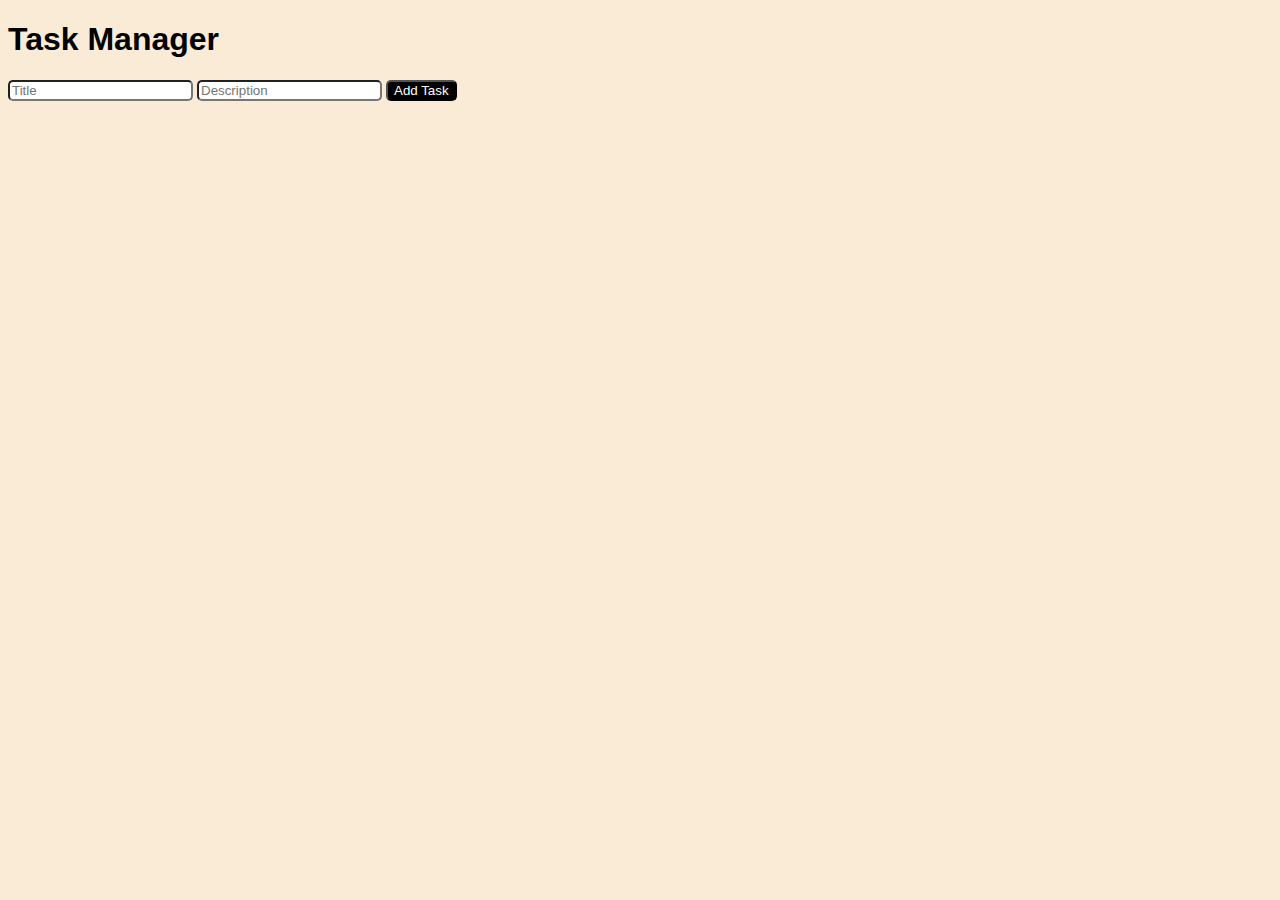
==== js-html-css-frontend/task-manager/index.html @ c7b16751 "First Commit" ====
<!DOCTYPE html>
<html lang="en">
<head>
    <meta charset="UTF-8">
    <meta name="viewport" content="width=device-width, initial-scale=1.0">
    <title>Task Manager</title>
    <link rel="stylesheet" href="styles/index.css">
</head>
<body>
    <h1>Task Manager</h1>

    <form id="taskForm">
        <input type="text" id="title" placeholder="Title" required class="input-task">
        <input type="text" id="description" placeholder="Description" required class="input-task">
        <button type="submit" class="add-task">Add Task</button>
    </form>

    <ul id="taskList"></ul>

    <script src="scripts/taskManager.js"></script>
</body>
</html>
---- js-html-css-frontend/task-manager/styles/index.css ----
body {
  background-color: antiquewhite;
  color: black;
}

h1 {
  font-family:'Franklin Gothic Medium', 'Arial Narrow', Arial, sans-serif;
}

.add-task, 
.update-button,
.delete-button{
  background-color: black;
  color: white;
  border-radius: 5px;
}

.update-button, .delete-button{
  margin-right: 5px;
  margin-bottom: 10px;
}

.input-task {
  color: black;
  border-radius: 5px;
}
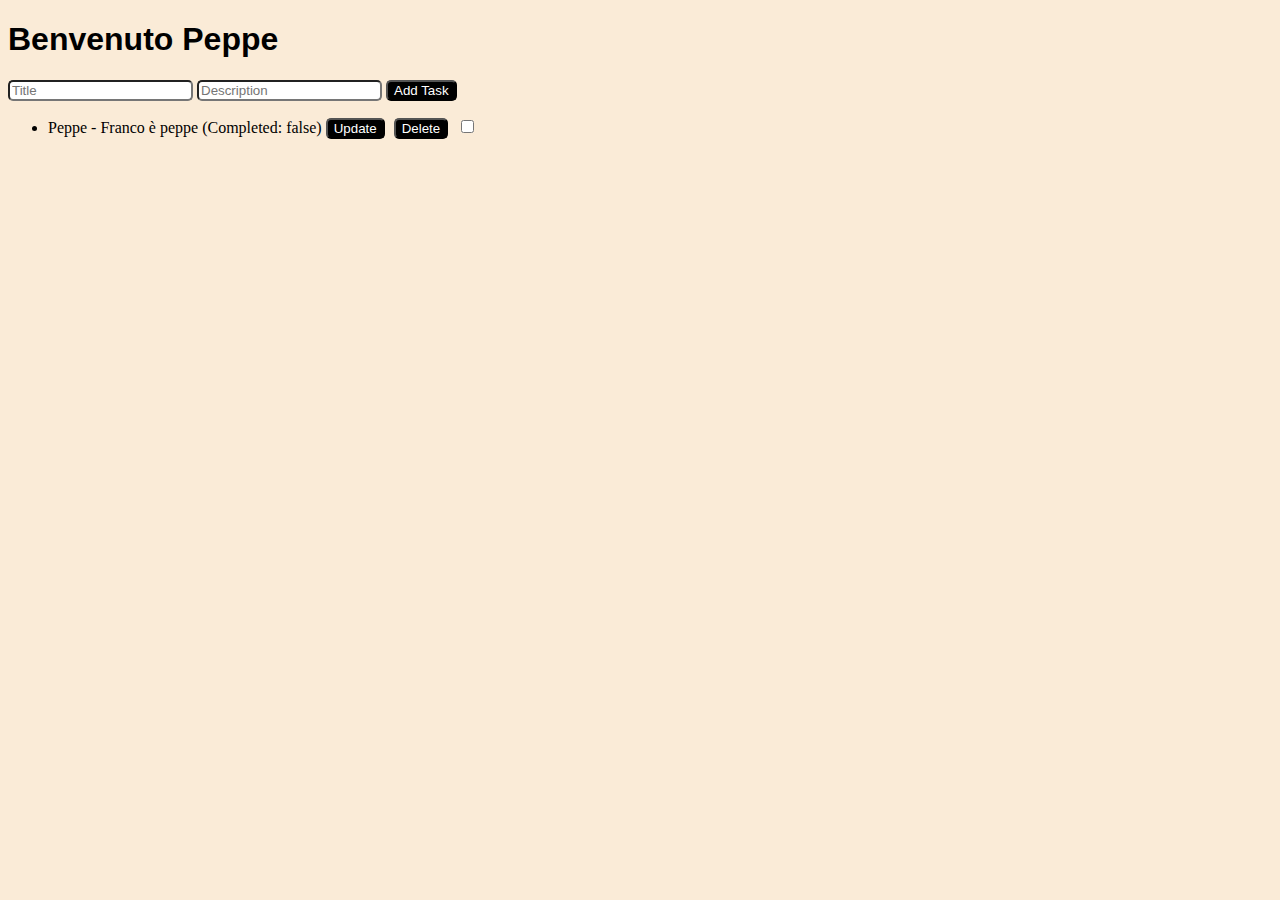
==== commit 6661c5d0: "Created Login page and linked to backend" ====
--- a/js-html-css-frontend/task-manager/index.html
+++ b/js-html-css-frontend/task-manager/index.html
@@ -7,7 +7,7 @@
     <link rel="stylesheet" href="styles/index.css">
 </head>
 <body>
-    <h1>Task Manager</h1>
+    <h1></h1>
 
     <form id="taskForm">
         <input type="text" id="title" placeholder="Title" required class="input-task">
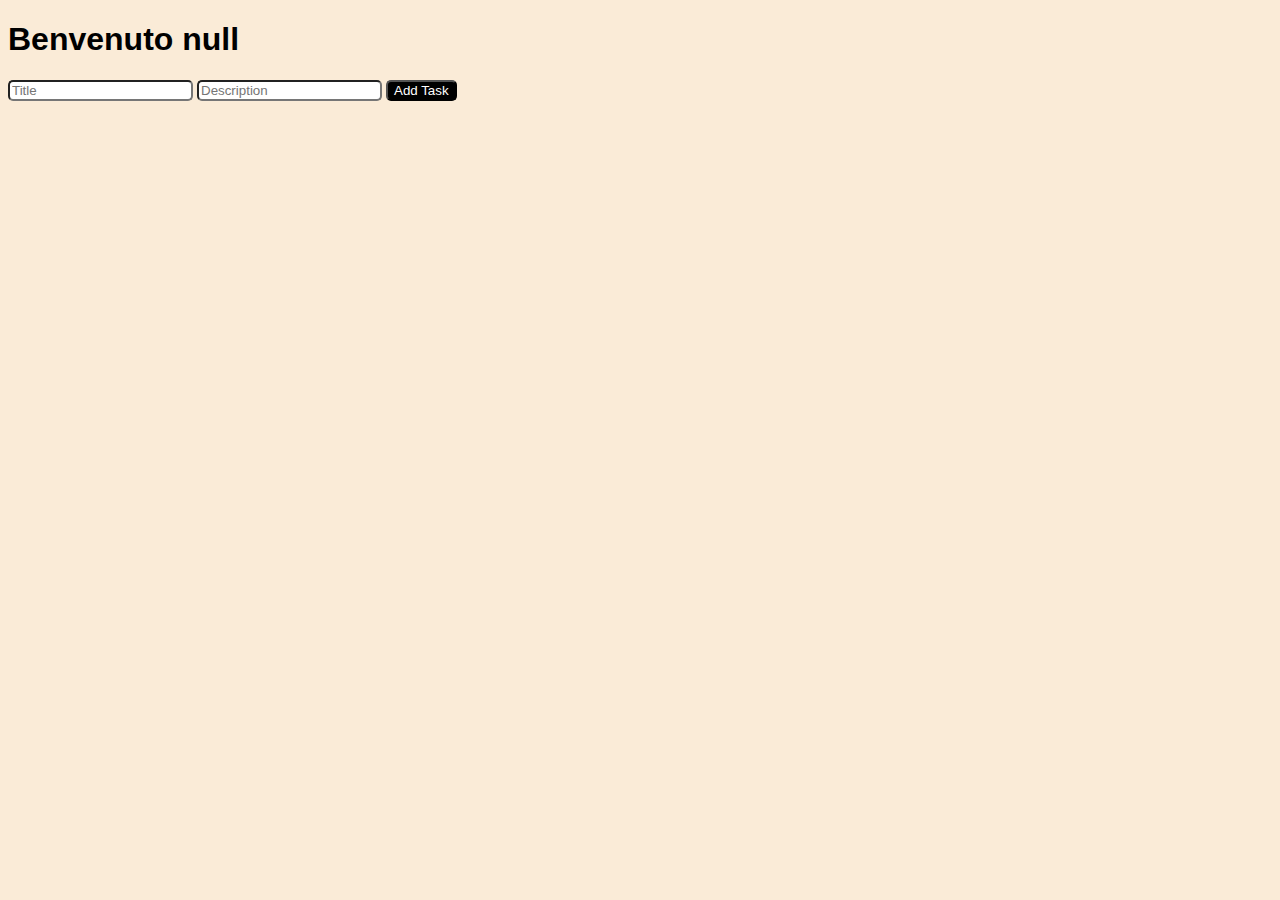
==== commit db7c08e0: "Frontend: Made a create operation for task" ====
--- a/js-html-css-frontend/task-manager/index.html
+++ b/js-html-css-frontend/task-manager/index.html
@@ -12,7 +12,7 @@
     <form id="taskForm">
         <input type="text" id="title" placeholder="Title" required class="input-task">
         <input type="text" id="description" placeholder="Description" required class="input-task">
-        <button type="submit" class="add-task">Add Task</button>
+        <button type="submit" id="addTaskButton" class="add-task">Add Task</button>
     </form>
 
     <ul id="taskList"></ul>
--- a/js-html-css-frontend/task-manager/styles/index.css
+++ b/js-html-css-frontend/task-manager/styles/index.css
@@ -13,6 +13,7 @@
   background-color: black;
   color: white;
   border-radius: 5px;
+  cursor: pointer;
 }
 
 .update-button, .delete-button{
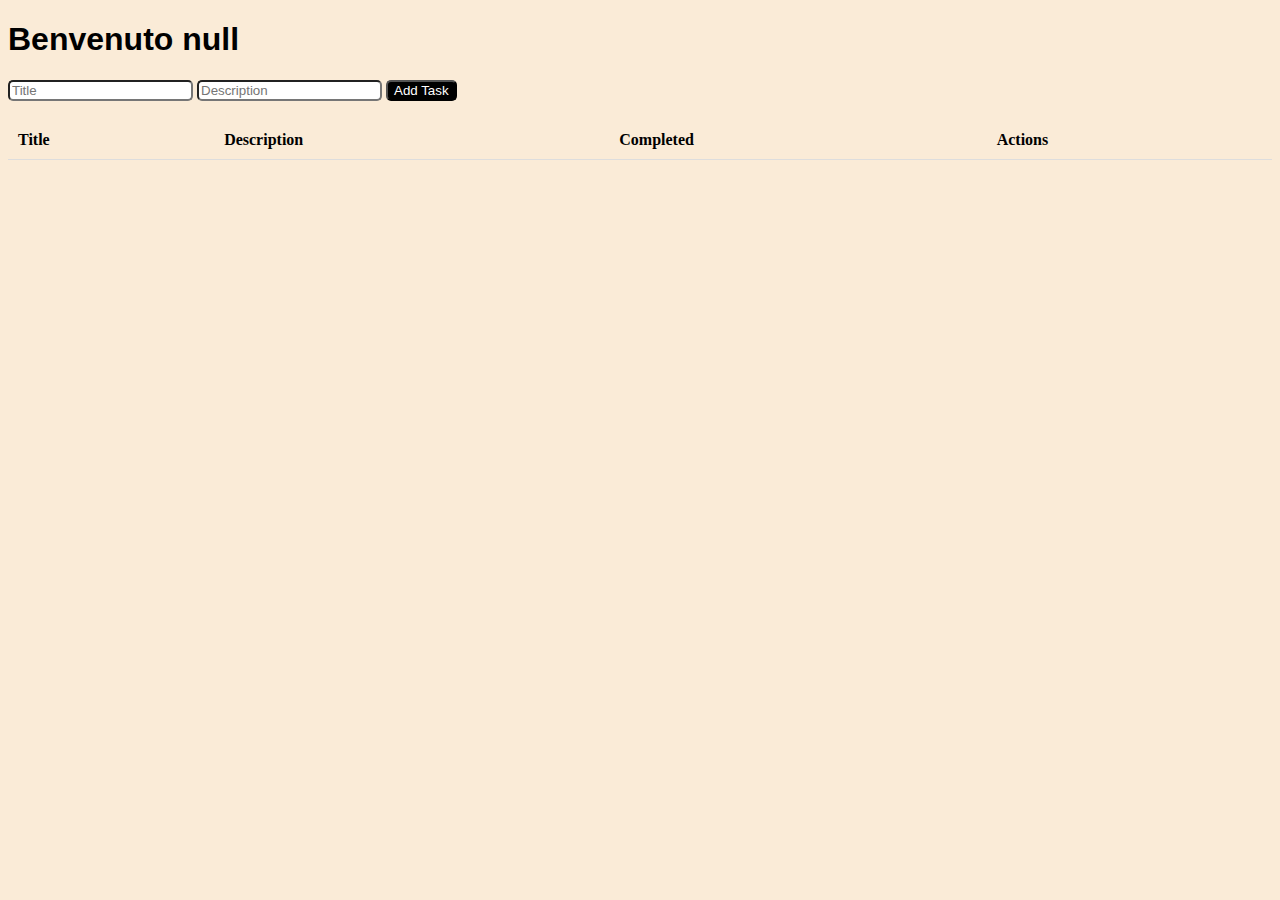
==== commit 5ee08155: "Frontend: improved login and home page." ====
--- a/js-html-css-frontend/task-manager/index.html
+++ b/js-html-css-frontend/task-manager/index.html
@@ -15,7 +15,18 @@
         <button type="submit" id="addTaskButton" class="add-task">Add Task</button>
     </form>
 
-    <ul id="taskList"></ul>
+    <table id="taskTable">
+        <thead>
+            <tr>
+                <th>Title</th>
+                <th>Description</th>
+                <th>Completed</th>
+                <th>Actions</th>
+            </tr>
+        </thead>
+        <tbody id="taskList">
+        </tbody>
+    </table>
 
     <script src="scripts/taskManager.js"></script>
 </body>
--- a/js-html-css-frontend/task-manager/styles/index.css
+++ b/js-html-css-frontend/task-manager/styles/index.css
@@ -4,24 +4,35 @@
 }
 
 h1 {
-  font-family:'Franklin Gothic Medium', 'Arial Narrow', Arial, sans-serif;
+  font-family: 'Franklin Gothic Medium', 'Arial Narrow', Arial, sans-serif;
 }
 
-.add-task, 
+table {
+  width: 100%;
+  border-collapse: collapse;
+  margin-top: 20px;
+}
+
+th, td {
+  padding: 10px;
+  text-align: left;
+  border-bottom: 1px solid #ddd;
+}
+
+.add-task,
 .update-button,
-.delete-button{
+.delete-button {
   background-color: black;
   color: white;
   border-radius: 5px;
   cursor: pointer;
 }
 
-.update-button, .delete-button{
+.update-button, .delete-button {
   margin-right: 5px;
-  margin-bottom: 10px;
 }
 
 .input-task {
   color: black;
   border-radius: 5px;
-}+}
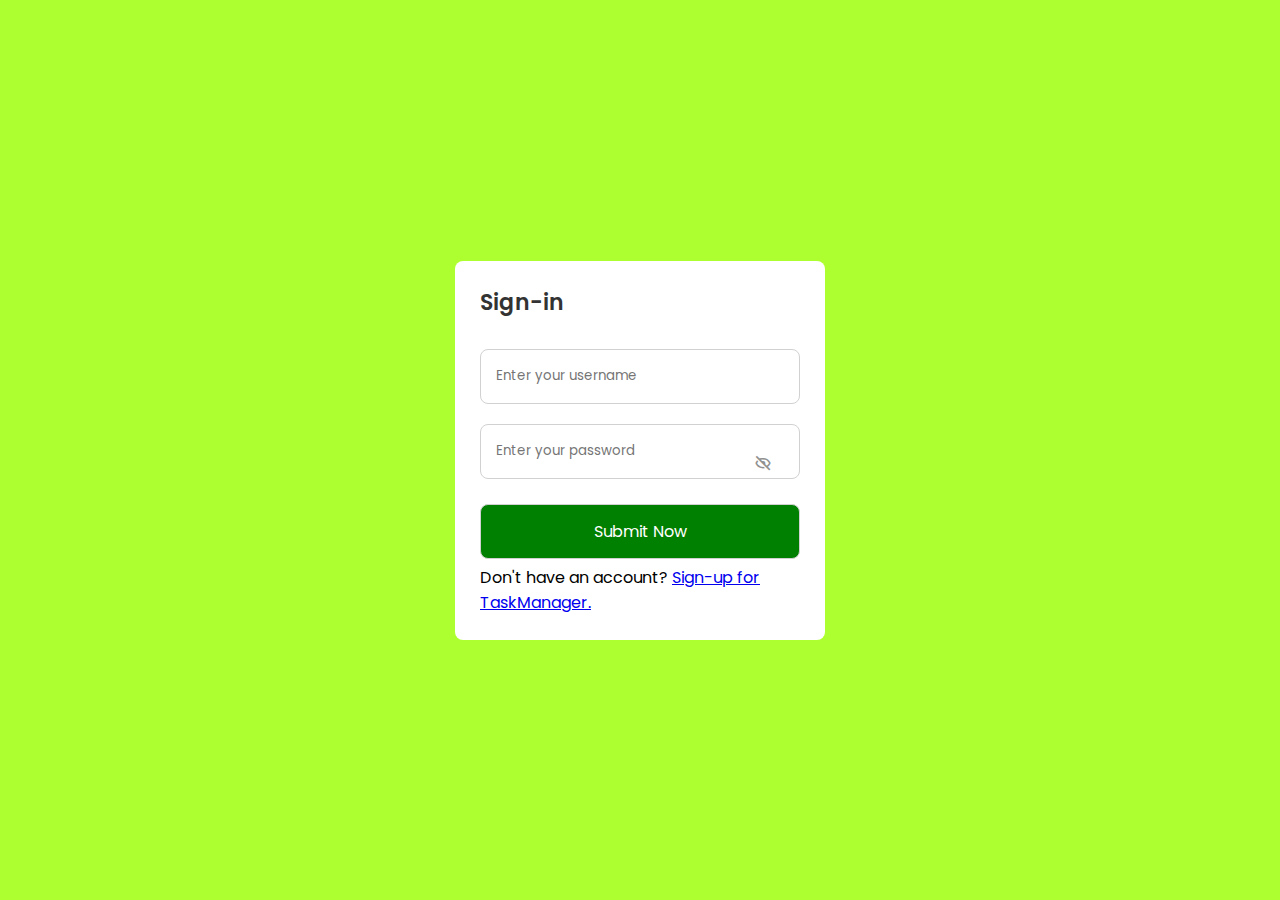
==== commit 83d91323: "Frontend: Improved homepage with logout button." ====
--- a/js-html-css-frontend/task-manager/index.html
+++ b/js-html-css-frontend/task-manager/index.html
@@ -7,7 +7,12 @@
     <link rel="stylesheet" href="styles/index.css">
 </head>
 <body>
-    <h1></h1>
+    <div>
+        <p>
+            <span class="header"></span>
+            <button type="submit" class="log-out-button" id="logoutButton">Log-out</button>
+        </p>
+    </div>
 
     <form id="taskForm">
         <input type="text" id="title" placeholder="Title" required class="input-task">
--- a/js-html-css-frontend/task-manager/styles/index.css
+++ b/js-html-css-frontend/task-manager/styles/index.css
@@ -3,8 +3,9 @@
   color: black;
 }
 
-h1 {
+.header {
   font-family: 'Franklin Gothic Medium', 'Arial Narrow', Arial, sans-serif;
+  font-size: x-large;
 }
 
 table {
@@ -21,11 +22,18 @@
 
 .add-task,
 .update-button,
-.delete-button {
+.delete-button,
+.log-out-button {
   background-color: black;
   color: white;
   border-radius: 5px;
   cursor: pointer;
+}
+
+.log-out-button {
+  background-color: red;
+  margin-left: 175px;
+  margin-bottom: 10px;
 }
 
 .update-button, .delete-button {
